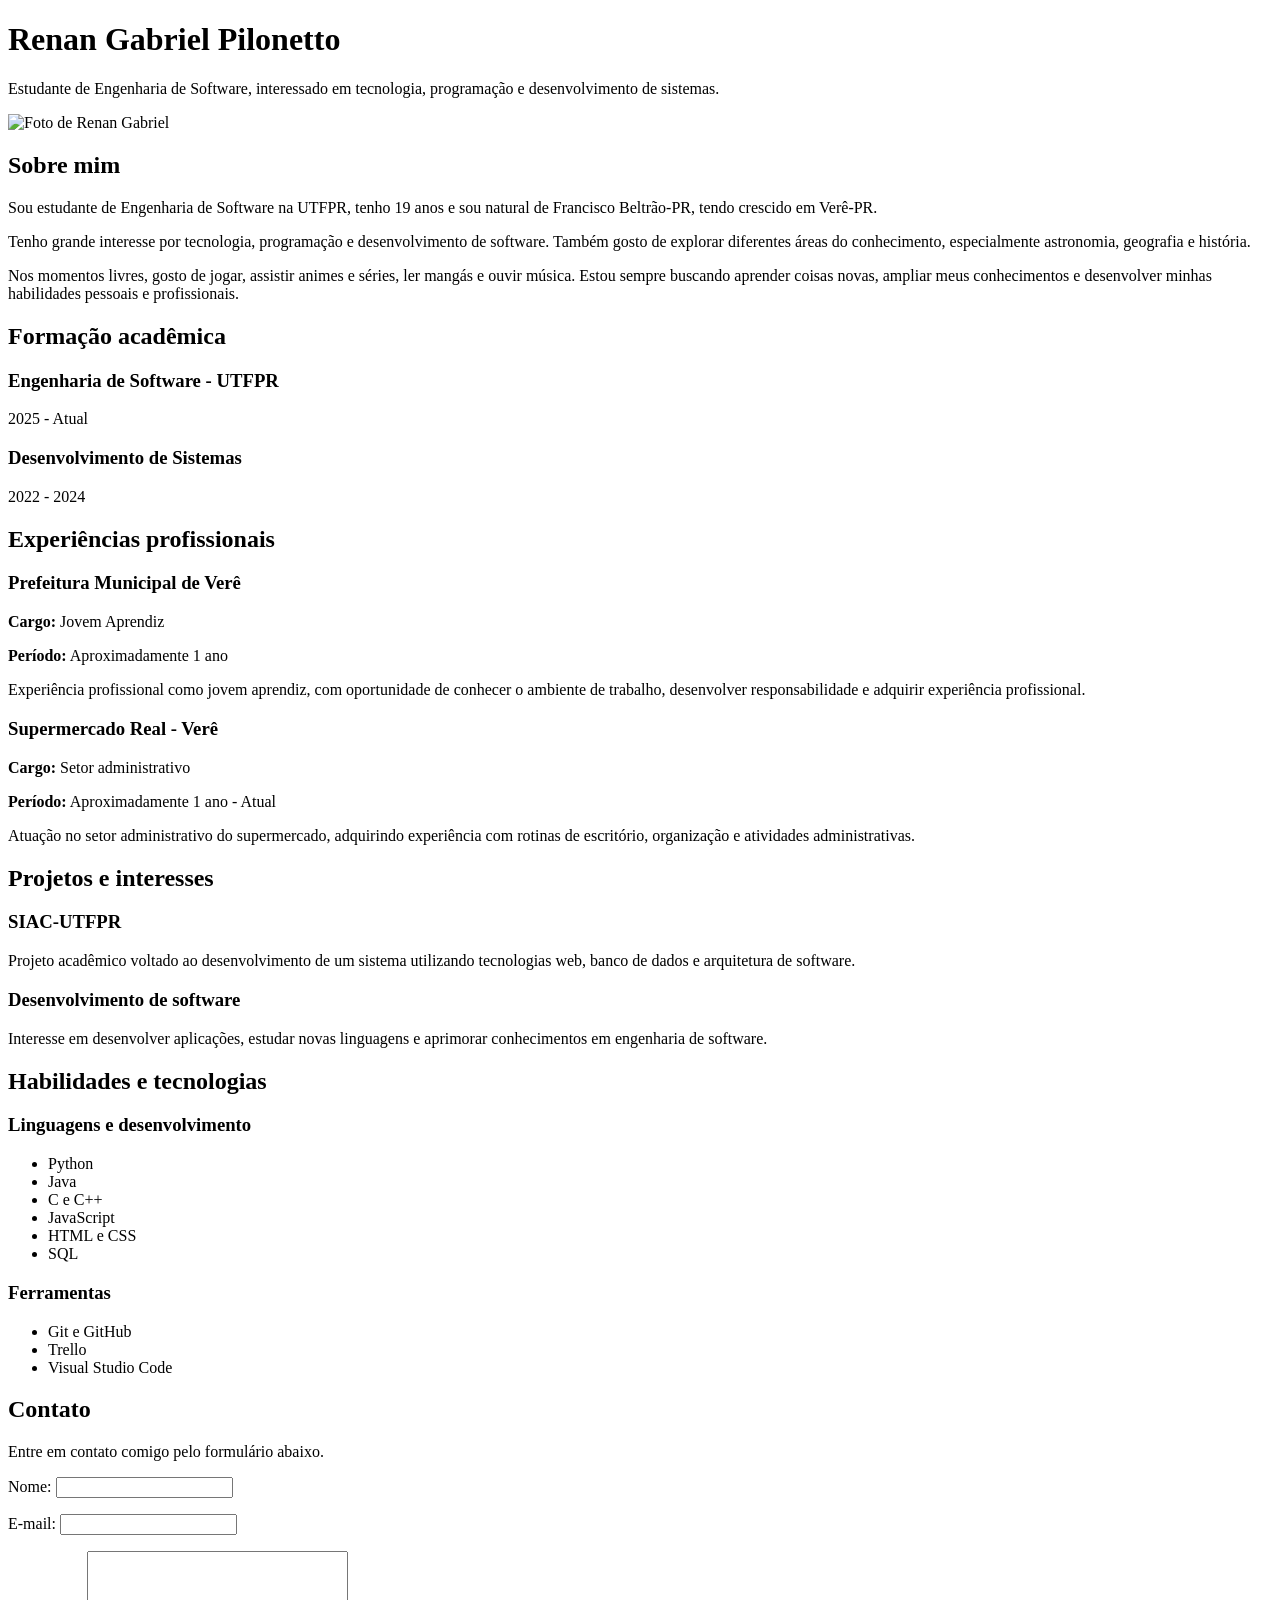
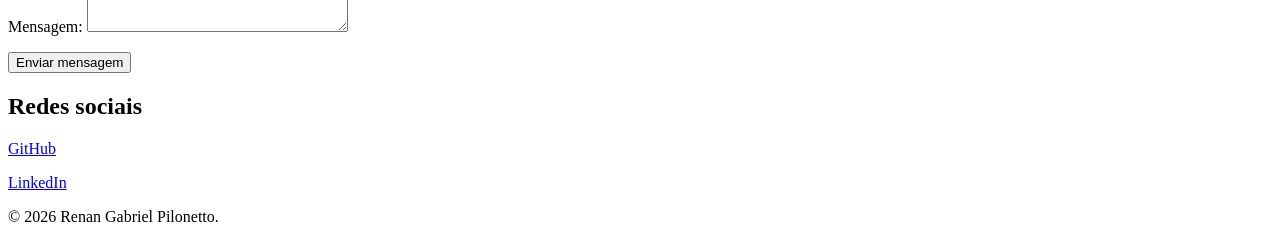
==== index.html @ e2c3ddb8 "feat: adiciona primeira versão do portfólio em HTML" ====
<!DOCTYPE html>
<html lang="pt-BR">

<head>
    <meta charset="UTF-8">
    <meta name="viewport" content="width=device-width, initial-scale=1.0">
    <title>Renan Gabriel Pilonetto</title>
</head>

<body>

    <header>
        <h1>Renan Gabriel Pilonetto</h1>

        <p>
            Estudante de Engenharia de Software, interessado em tecnologia,
            programação e desenvolvimento de sistemas.
        </p>

        <img src="imagens/perfil.jpg" alt="Foto de Renan Gabriel" width="200">
    </header>

    <main>

        <section>
            <h2>Sobre mim</h2>

            <p>
                Sou estudante de Engenharia de Software na UTFPR,
                tenho 19 anos e sou natural de Francisco Beltrão-PR,
                tendo crescido em Verê-PR.
            </p>

            <p>
                Tenho grande interesse por tecnologia, programação
                e desenvolvimento de software. Também gosto de explorar
                diferentes áreas do conhecimento, especialmente astronomia,
                geografia e história.
            </p>

            <p>
                Nos momentos livres, gosto de jogar, assistir animes e séries,
                ler mangás e ouvir música. Estou sempre buscando aprender
                coisas novas, ampliar meus conhecimentos e desenvolver
                minhas habilidades pessoais e profissionais.
            </p>
        </section>

        <section>
            <h2>Formação acadêmica</h2>

            <article>
                <h3>Engenharia de Software - UTFPR</h3>
                <p>2025 - Atual</p>
            </article>

            <article>
                <h3>Desenvolvimento de Sistemas</h3>
                <p>2022 - 2024</p>
            </article>
        </section>

        <section>
            <h2>Experiências profissionais</h2>

            <article>
                <h3>Prefeitura Municipal de Verê</h3>

                <p><strong>Cargo:</strong> Jovem Aprendiz</p>
                <p><strong>Período:</strong> Aproximadamente 1 ano</p>

                <p>
                    Experiência profissional como jovem aprendiz,
                    com oportunidade de conhecer o ambiente de trabalho,
                    desenvolver responsabilidade e adquirir experiência
                    profissional.
                </p>
            </article>

            <article>
                <h3>Supermercado Real - Verê</h3>

                <p><strong>Cargo:</strong> Setor administrativo</p>
                <p><strong>Período:</strong> Aproximadamente 1 ano - Atual</p>

                <p>
                    Atuação no setor administrativo do supermercado,
                    adquirindo experiência com rotinas de escritório,
                    organização e atividades administrativas.
                </p>
            </article>
        </section>

        <section>
            <h2>Projetos e interesses</h2>

            <article>
                <h3>SIAC-UTFPR</h3>

                <p>
                    Projeto acadêmico voltado ao desenvolvimento
                    de um sistema utilizando tecnologias web,
                    banco de dados e arquitetura de software.
                </p>
            </article>

            <article>
                <h3>Desenvolvimento de software</h3>

                <p>
                    Interesse em desenvolver aplicações,
                    estudar novas linguagens e aprimorar
                    conhecimentos em engenharia de software.
                </p>
            </article>
        </section>

        <section>
            <h2>Habilidades e tecnologias</h2>

            <h3>Linguagens e desenvolvimento</h3>

            <ul>
                <li>Python</li>
                <li>Java</li>
                <li>C e C++</li>
                <li>JavaScript</li>
                <li>HTML e CSS</li>
                <li>SQL</li>
            </ul>

            <h3>Ferramentas</h3>

            <ul>
                <li>Git e GitHub</li>
                <li>Trello</li>
                <li>Visual Studio Code</li>
            </ul>
        </section>

        <section>
            <h2>Contato</h2>

            <p>Entre em contato comigo pelo formulário abaixo.</p>

            <form>
                <p>
                    <label for="nome">Nome:</label>
                    <input type="text" id="nome" name="nome" required>
                </p>

                <p>
                    <label for="email">E-mail:</label>
                    <input type="email" id="email" name="email" required>
                </p>

                <p>
                    <label for="mensagem">Mensagem:</label>
                    <textarea id="mensagem" name="mensagem"
                        rows="5" cols="30" required></textarea>
                </p>

                <button type="submit">Enviar mensagem</button>
            </form>
        </section>

    </main>

    <footer>
        <h2>Redes sociais</h2>

        <p>
            <a href="https://github.com/Renantt17" target="_blank">
                GitHub
            </a>
        </p>

        <p>
            <a href="https://www.linkedin.com/in/renan-gabriel-pilonetto-966041310/"
                target="_blank">
                LinkedIn
            </a>
        </p>

        <p>&copy; 2026 Renan Gabriel Pilonetto.</p>
    </footer>

</body>
</html>
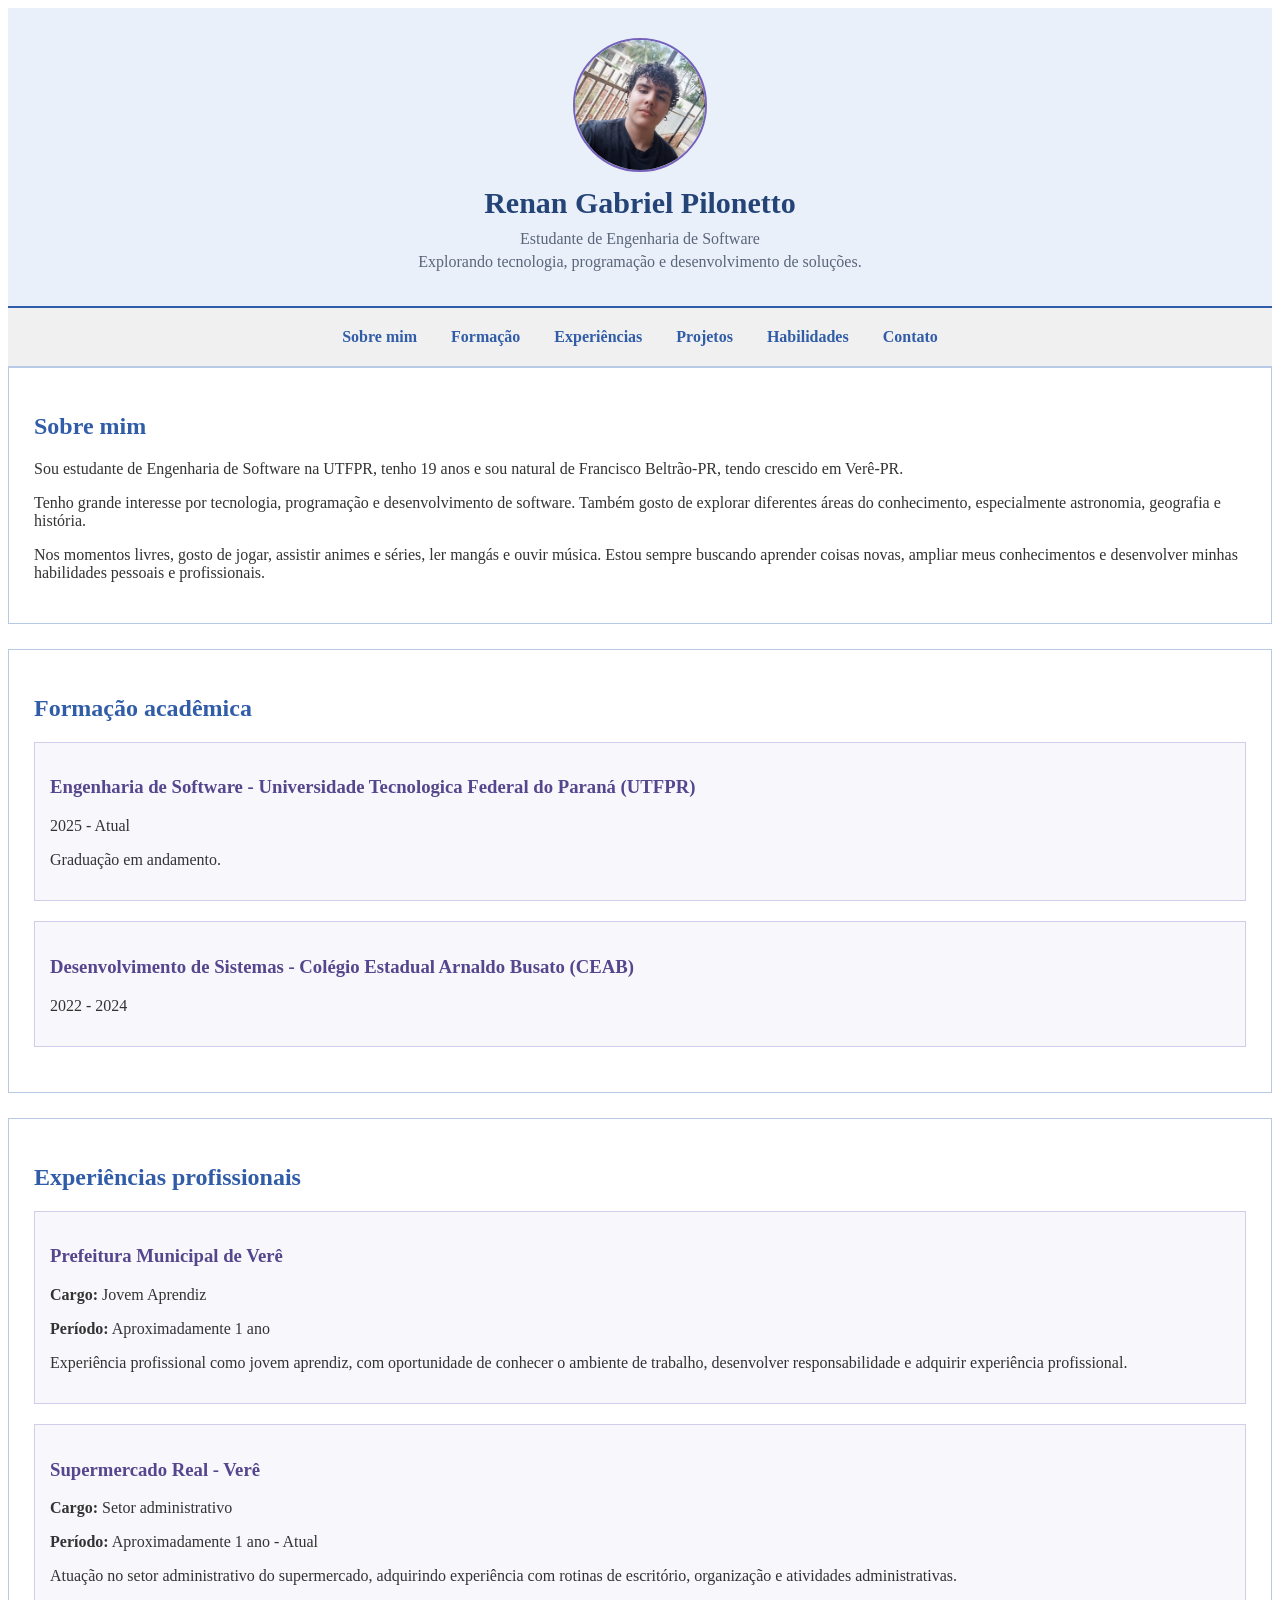
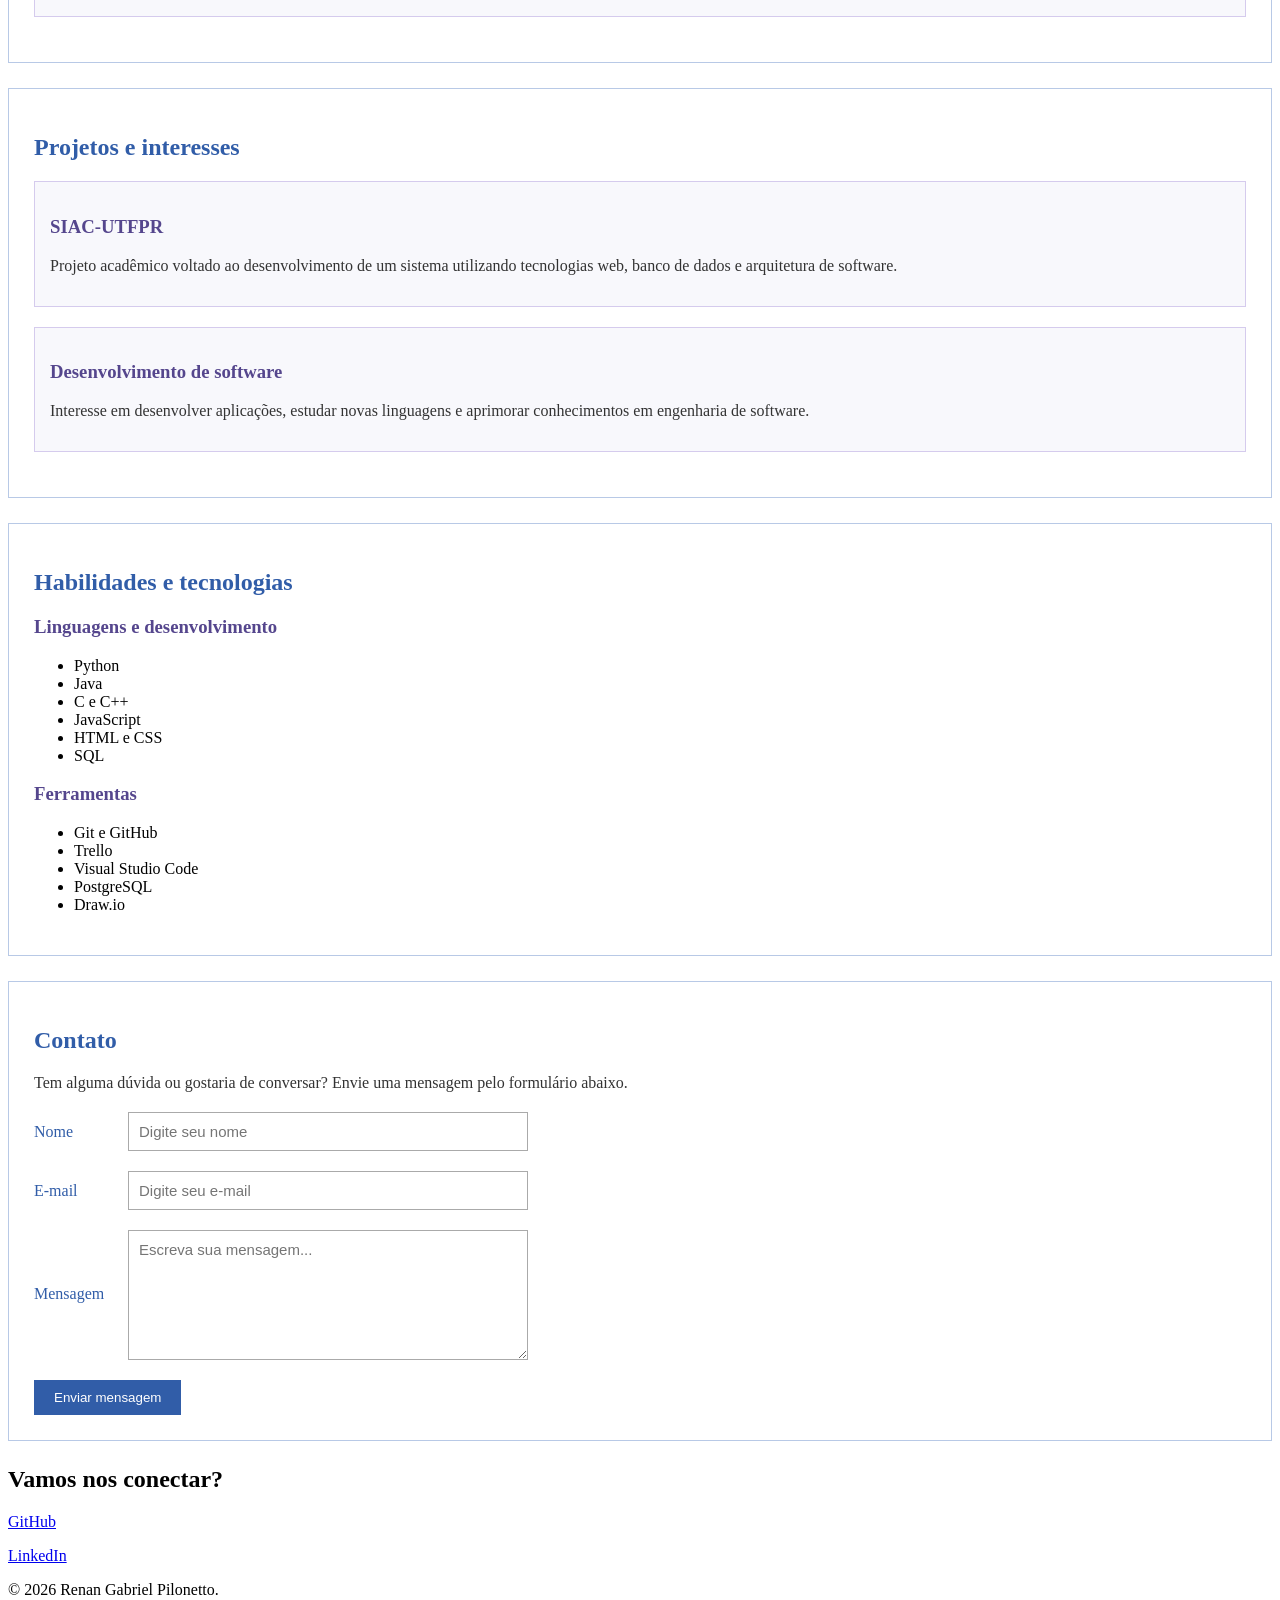
==== commit 5364d933: "feat: adiciona estilização CSS ao portfólio" ====
--- a/index.html
+++ b/index.html
@@ -5,25 +5,42 @@
 <head>
     <meta charset="UTF-8">
     <meta name="viewport" content="width=device-width, initial-scale=1.0">
-    <title>Renan Gabriel Pilonetto</title>
+
+    <title>Renan Gabriel Pilonetto | Portfólio</title>
+
+    <link rel="stylesheet" href="css/style.css">
 </head>
 
 <body>
 
-    <header>
+    <header id="inicio">
+        <img src="imagens/perfil.jpg" alt="Foto de Renan Gabriel">
+
         <h1>Renan Gabriel Pilonetto</h1>
 
         <p>
-            Estudante de Engenharia de Software, interessado em tecnologia,
-            programação e desenvolvimento de sistemas.
-        </p>
-
-        <img src="imagens/perfil.jpg" alt="Foto de Renan Gabriel" width="200">
+            Estudante de Engenharia de Software
+        </p>
+
+        <p>
+            Explorando tecnologia, programação e desenvolvimento de soluções.
+        </p>
     </header>
 
+    <nav>
+        <ul>
+            <li><a href="#sobre">Sobre mim</a></li>
+            <li><a href="#formacao">Formação</a></li>
+            <li><a href="#experiencias">Experiências</a></li>
+            <li><a href="#projetos">Projetos</a></li>
+            <li><a href="#habilidades">Habilidades</a></li>
+            <li><a href="#contato">Contato</a></li>
+        </ul>
+    </nav>
+
     <main>
 
-        <section>
+        <section id="sobre">
             <h2>Sobre mim</h2>
 
             <p>
@@ -47,26 +64,26 @@
             </p>
         </section>
 
-        <section>
+        <section id="formacao">
             <h2>Formação acadêmica</h2>
 
             <article>
-                <h3>Engenharia de Software - UTFPR</h3>
+                <h3>Engenharia de Software - Universidade Tecnologica Federal do Paraná (UTFPR)</h3>
                 <p>2025 - Atual</p>
-            </article>
-
-            <article>
-                <h3>Desenvolvimento de Sistemas</h3>
+                <p>Graduação em andamento.</p>
+            </article>
+
+            <article>
+                <h3>Desenvolvimento de Sistemas - Colégio Estadual Arnaldo Busato (CEAB)</h3>
                 <p>2022 - 2024</p>
             </article>
         </section>
 
-        <section>
+        <section id="experiencias">
             <h2>Experiências profissionais</h2>
 
             <article>
                 <h3>Prefeitura Municipal de Verê</h3>
-
                 <p><strong>Cargo:</strong> Jovem Aprendiz</p>
                 <p><strong>Período:</strong> Aproximadamente 1 ano</p>
 
@@ -80,7 +97,6 @@
 
             <article>
                 <h3>Supermercado Real - Verê</h3>
-
                 <p><strong>Cargo:</strong> Setor administrativo</p>
                 <p><strong>Período:</strong> Aproximadamente 1 ano - Atual</p>
 
@@ -92,7 +108,7 @@
             </article>
         </section>
 
-        <section>
+        <section id="projetos">
             <h2>Projetos e interesses</h2>
 
             <article>
@@ -116,7 +132,7 @@
             </article>
         </section>
 
-        <section>
+        <section id="habilidades">
             <h2>Habilidades e tecnologias</h2>
 
             <h3>Linguagens e desenvolvimento</h3>
@@ -136,29 +152,37 @@
                 <li>Git e GitHub</li>
                 <li>Trello</li>
                 <li>Visual Studio Code</li>
+                <li>PostgreSQL</li>
+                <li>Draw.io</li>
             </ul>
         </section>
 
-        <section>
+        <section id="contato">
             <h2>Contato</h2>
 
-            <p>Entre em contato comigo pelo formulário abaixo.</p>
+            <p>
+                Tem alguma dúvida ou gostaria de conversar?
+                Envie uma mensagem pelo formulário abaixo.
+            </p>
 
             <form>
                 <p>
-                    <label for="nome">Nome:</label>
-                    <input type="text" id="nome" name="nome" required>
-                </p>
-
-                <p>
-                    <label for="email">E-mail:</label>
-                    <input type="email" id="email" name="email" required>
-                </p>
-
-                <p>
-                    <label for="mensagem">Mensagem:</label>
+                    <label for="nome">Nome</label>
+                    <input type="text" id="nome" name="nome"
+                        placeholder="Digite seu nome" required>
+                </p>
+
+                <p>
+                    <label for="email">E-mail</label>
+                    <input type="email" id="email" name="email"
+                        placeholder="Digite seu e-mail" required>
+                </p>
+
+                <p>
+                    <label for="mensagem">Mensagem</label>
                     <textarea id="mensagem" name="mensagem"
-                        rows="5" cols="30" required></textarea>
+                        rows="5" cols="30"
+                        placeholder="Escreva sua mensagem..." required></textarea>
                 </p>
 
                 <button type="submit">Enviar mensagem</button>
@@ -168,7 +192,7 @@
     </main>
 
     <footer>
-        <h2>Redes sociais</h2>
+        <h2>Vamos nos conectar?</h2>
 
         <p>
             <a href="https://github.com/Renantt17" target="_blank">
--- a/css/style.css
+++ b/css/style.css
@@ -0,0 +1,135 @@
+
+header {
+    background-color: #eaf0fa;
+    text-align: center;
+    padding: 30px 20px;
+    border-bottom: 2px solid #315da8;
+}
+header img {
+    width: 130px;
+    height: 130px;
+    border: 2px solid #7562bd;
+    border-radius: 50%;
+    object-fit: cover;
+}
+
+header h1 {
+    color: #244477;
+    font-size: 30px;
+    margin: 10px 0;
+}
+
+header p {
+    color: #596579;
+    font-size: 16px;
+    margin: 5px;
+}
+nav {
+    background-color: #f0f0f0;
+    text-align: center;
+    padding: 15px;
+    border-bottom: 1px solid #b8c9e6;
+}
+nav ul {
+    list-style: none;
+    padding: 0;
+    margin: 0;
+}
+
+nav li {
+    display: inline-block;
+    margin: 5px 15px;
+}
+
+nav a {
+    color: #315da8;
+    text-decoration: none;
+    font-weight: bold;
+}
+
+nav a:hover {
+    color: #7562bd;
+    text-decoration: underline;
+}
+
+section {
+    background-color: white;
+    padding: 25px;
+    margin-bottom: 25px;
+    border: 1px solid #b8c9e6;
+}
+
+section h2 {
+    color: #315da8;
+    font-size: 24px;
+}
+section h3 {
+    color: #55468d;
+}
+
+section p {
+    color: #333333;
+}
+article {
+    background-color: #f8f8fc;
+    padding: 15px;
+    margin: 20px 0;
+    border: 1px solid #d5cbed;
+}
+
+
+form {
+    margin-top: 20px;
+}
+
+form p {
+    margin-bottom: 20px;
+}
+
+label {
+    display: inline-block;
+    width: 90px;
+    color: #315da8;
+}
+
+
+form {
+    margin-top: 20px;
+}
+
+form p {
+    margin-bottom: 20px;
+}
+
+label {
+    display: inline-block;
+    width: 90px;
+    color: #315da8;
+}
+
+input,
+textarea {
+    width: 400px;
+    padding: 10px;
+    border: 1px solid #aaaaaa;
+    font-family: Arial, sans-serif;
+    font-size: 15px;
+    box-sizing: border-box;
+}
+
+textarea {
+    height: 130px;
+    vertical-align: middle;
+}
+
+button {
+    background-color: #315da8;
+    color: white;
+    padding: 10px 20px;
+    border: none;
+    cursor: pointer;
+}
+
+button:hover {
+    background-color: #7562bd;
+}
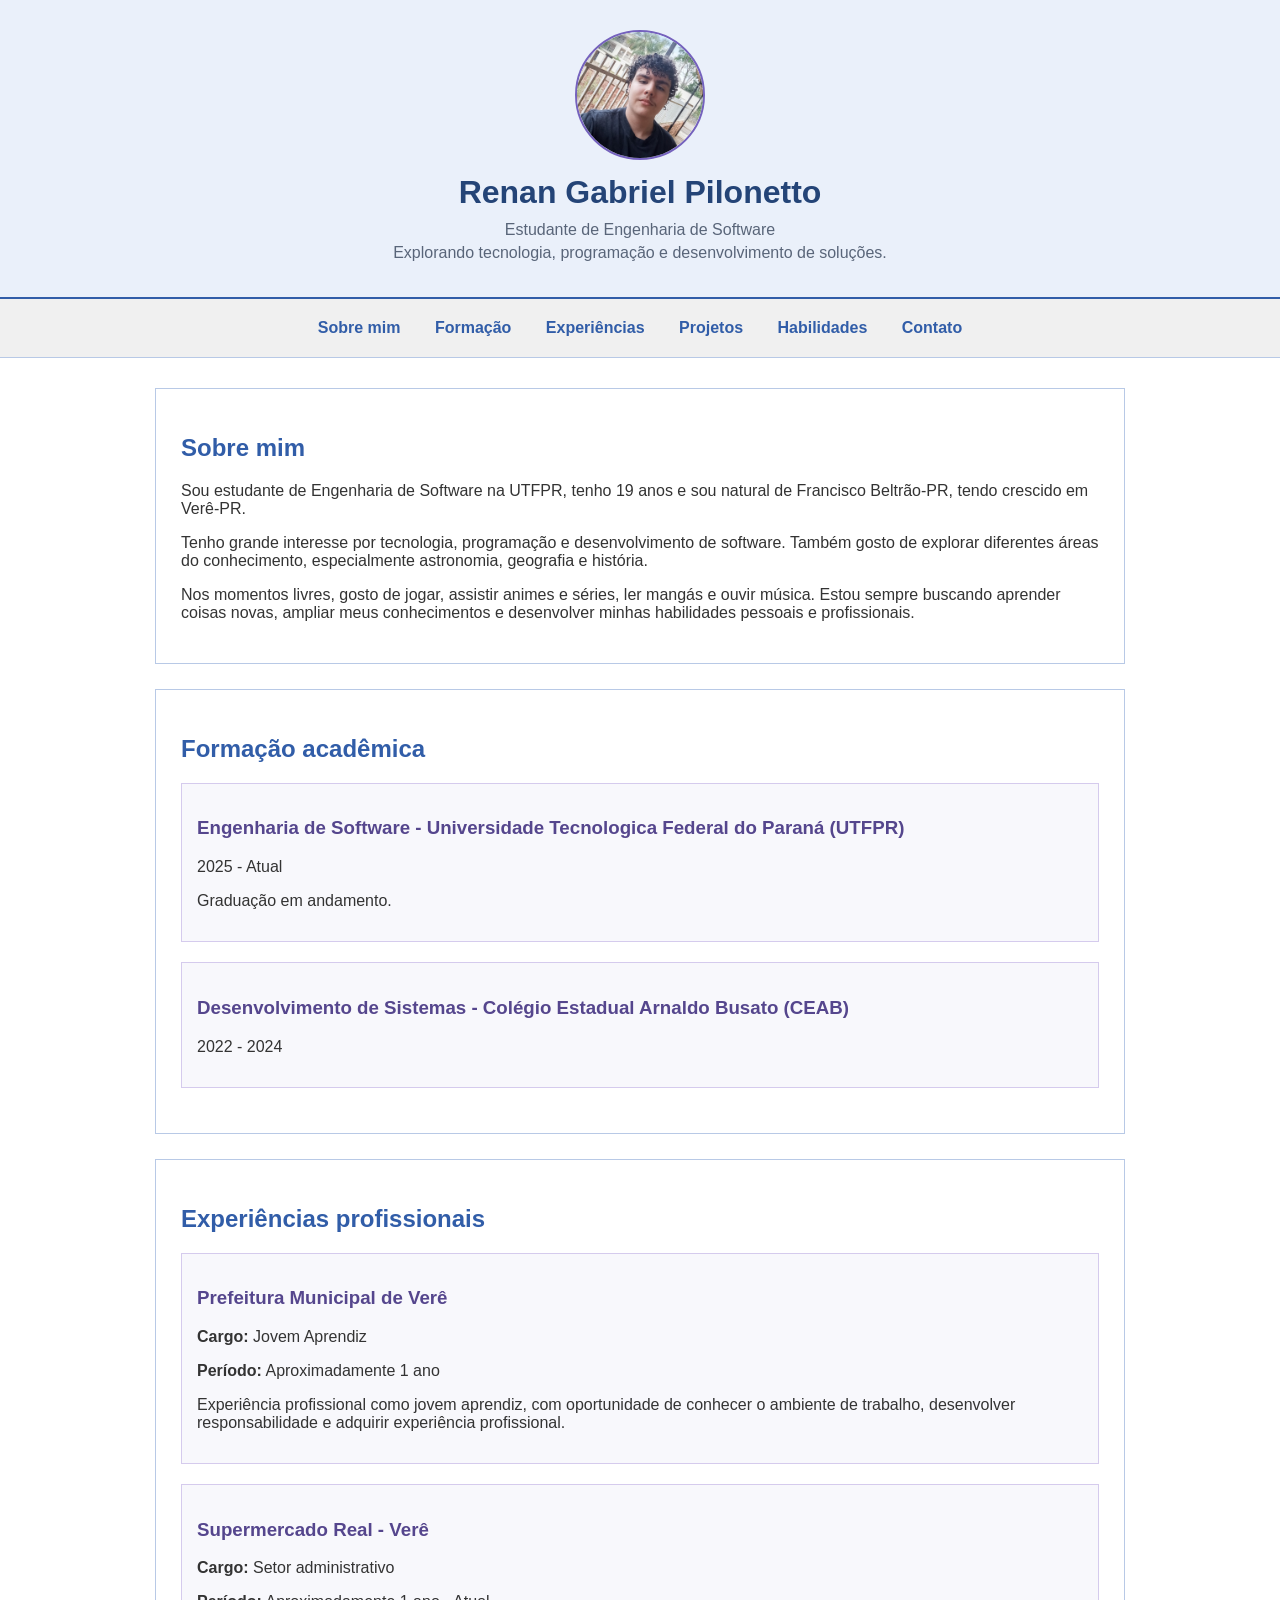
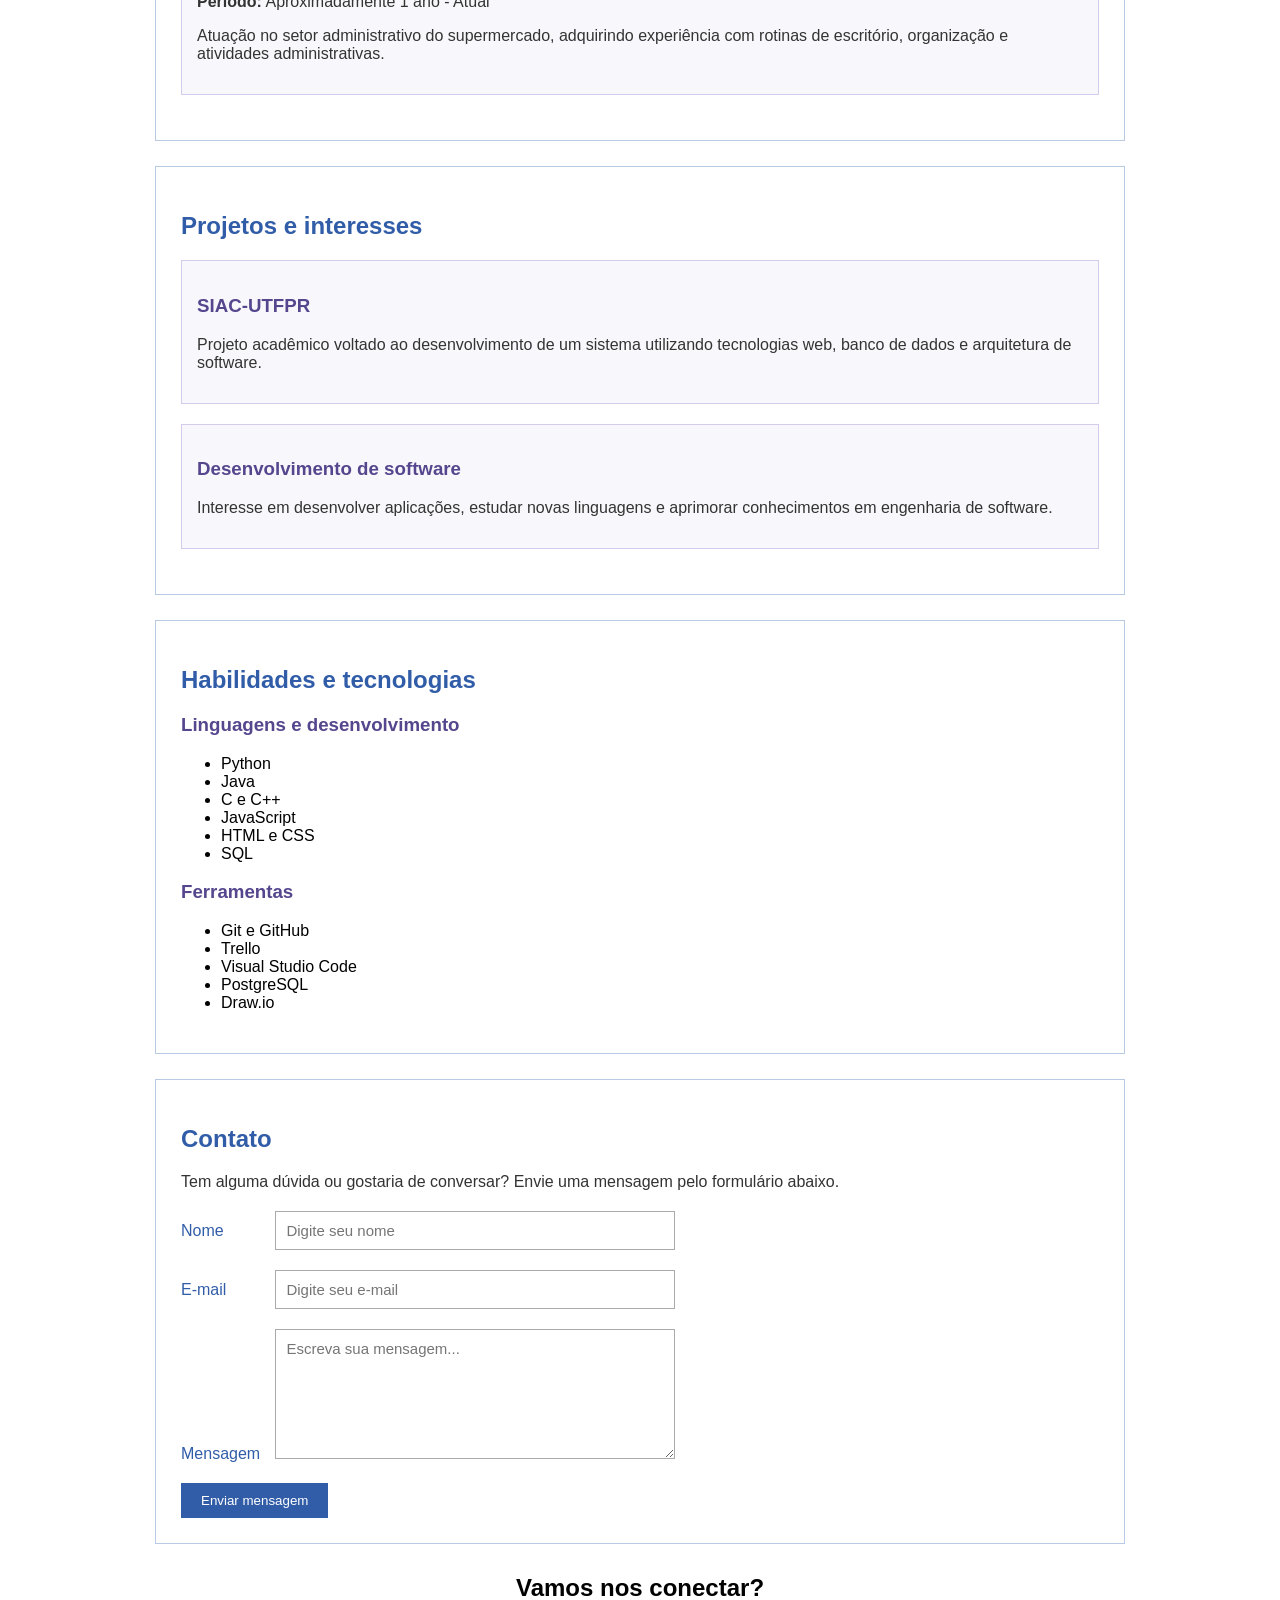
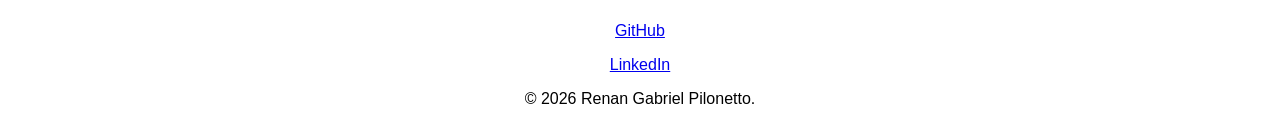
==== commit ff4fff07: "feat: adiciona metadados e favicon ao site" ====
--- a/index.html
+++ b/index.html
@@ -1,12 +1,29 @@
 
 <!DOCTYPE html>
 <html lang="pt-BR">
+
 
 <head>
     <meta charset="UTF-8">
     <meta name="viewport" content="width=device-width, initial-scale=1.0">
 
     <title>Renan Gabriel Pilonetto | Portfólio</title>
+
+    <meta name="description" content="Conheça o portfólio pessoal de Renan Gabriel Pilonetto, estudante de Engenharia de Software. Veja sua formação, experiências, projetos e habilidades.">
+
+    <!--Orientações do Telegram-->
+    <link rel="icon" href="imagens/icone.jpg" type="image/jpeg">
+
+    <meta property="og:title" content="Renan Gabriel Pilonetto | Portfólio">
+    <meta property="og:description" content="Conheça um pouco sobre minha formação, experiências, projetos e interesses na área de tecnologia.">
+    <meta property="og:image" content="https://renantt17.github.io/site-pessoal/imagens/perfil.jpg">
+    <meta property="og:url" content="https://renantt17.github.io/site-pessoal/">
+    <meta property="og:type" content="website">
+
+    <meta name="twitter:card" content="summary_large_image">
+    <meta name="twitter:title" content="Renan Gabriel Pilonetto | Portfólio">
+    <meta name="twitter:description" content="Conheça minha formação, experiências, projetos e habilidades na área de tecnologia.">
+    <meta name="twitter:image" content="https://renantt17.github.io/site-pessoal/imagens/perfil.jpg">
 
     <link rel="stylesheet" href="css/style.css">
 </head>
--- a/css/style.css
+++ b/css/style.css
@@ -1,13 +1,26 @@
 
+/* Configurações gerais */
+* {
+    box-sizing: border-box;
+}
+
+body {
+    margin: 0;
+    font-family: Arial, sans-serif;
+}
+
+/* Cabeçalho */
 header {
     background-color: #eaf0fa;
     text-align: center;
     padding: 30px 20px;
     border-bottom: 2px solid #315da8;
 }
+
 header img {
     width: 130px;
     height: 130px;
+    max-width: 100%;
     border: 2px solid #7562bd;
     border-radius: 50%;
     object-fit: cover;
@@ -24,12 +37,15 @@
     font-size: 16px;
     margin: 5px;
 }
+
+/* Navegação */
 nav {
     background-color: #f0f0f0;
     text-align: center;
     padding: 15px;
     border-bottom: 1px solid #b8c9e6;
 }
+
 nav ul {
     list-style: none;
     padding: 0;
@@ -37,8 +53,8 @@
 }
 
 nav li {
-    display: inline-block;
-    margin: 5px 15px;
+    display: block;
+    margin: 10px 5px;
 }
 
 nav a {
@@ -52,6 +68,15 @@
     text-decoration: underline;
 }
 
+/* Conteúdo principal */
+main {
+    width: 100%;
+    max-width: 1000px;
+    margin: 30px auto;
+    padding: 0 15px;
+}
+
+/* Seções */
 section {
     background-color: white;
     padding: 25px;
@@ -63,6 +88,7 @@
     color: #315da8;
     font-size: 24px;
 }
+
 section h3 {
     color: #55468d;
 }
@@ -70,6 +96,7 @@
 section p {
     color: #333333;
 }
+
 article {
     background-color: #f8f8fc;
     padding: 15px;
@@ -77,7 +104,7 @@
     border: 1px solid #d5cbed;
 }
 
-
+/* Formulário */
 form {
     margin-top: 20px;
 }
@@ -87,39 +114,23 @@
 }
 
 label {
-    display: inline-block;
-    width: 90px;
+    display: block;
     color: #315da8;
-}
-
-
-form {
-    margin-top: 20px;
-}
-
-form p {
-    margin-bottom: 20px;
-}
-
-label {
-    display: inline-block;
-    width: 90px;
-    color: #315da8;
+    margin-bottom: 5px;
 }
 
 input,
 textarea {
-    width: 400px;
+    width: 100%;
+    max-width: 400px;
     padding: 10px;
     border: 1px solid #aaaaaa;
     font-family: Arial, sans-serif;
     font-size: 15px;
-    box-sizing: border-box;
 }
 
 textarea {
     height: 130px;
-    vertical-align: middle;
 }
 
 button {
@@ -133,3 +144,33 @@
 button:hover {
     background-color: #7562bd;
 }
+
+/* Rodapé */
+footer {
+    text-align: center;
+}
+
+/* Tablet */
+@media (min-width: 768px) {
+    nav li {
+        display: inline-block;
+        margin: 5px 15px;
+    }
+
+    label {
+        display: inline-block;
+        width: 90px;
+        margin-bottom: 0;
+    }
+}
+
+/* Desktop */
+@media (min-width: 1200px) {
+    header h1 {
+        font-size: 32px;git status
+    }
+
+    main {
+        max-width: 1000px;
+    }
+}
